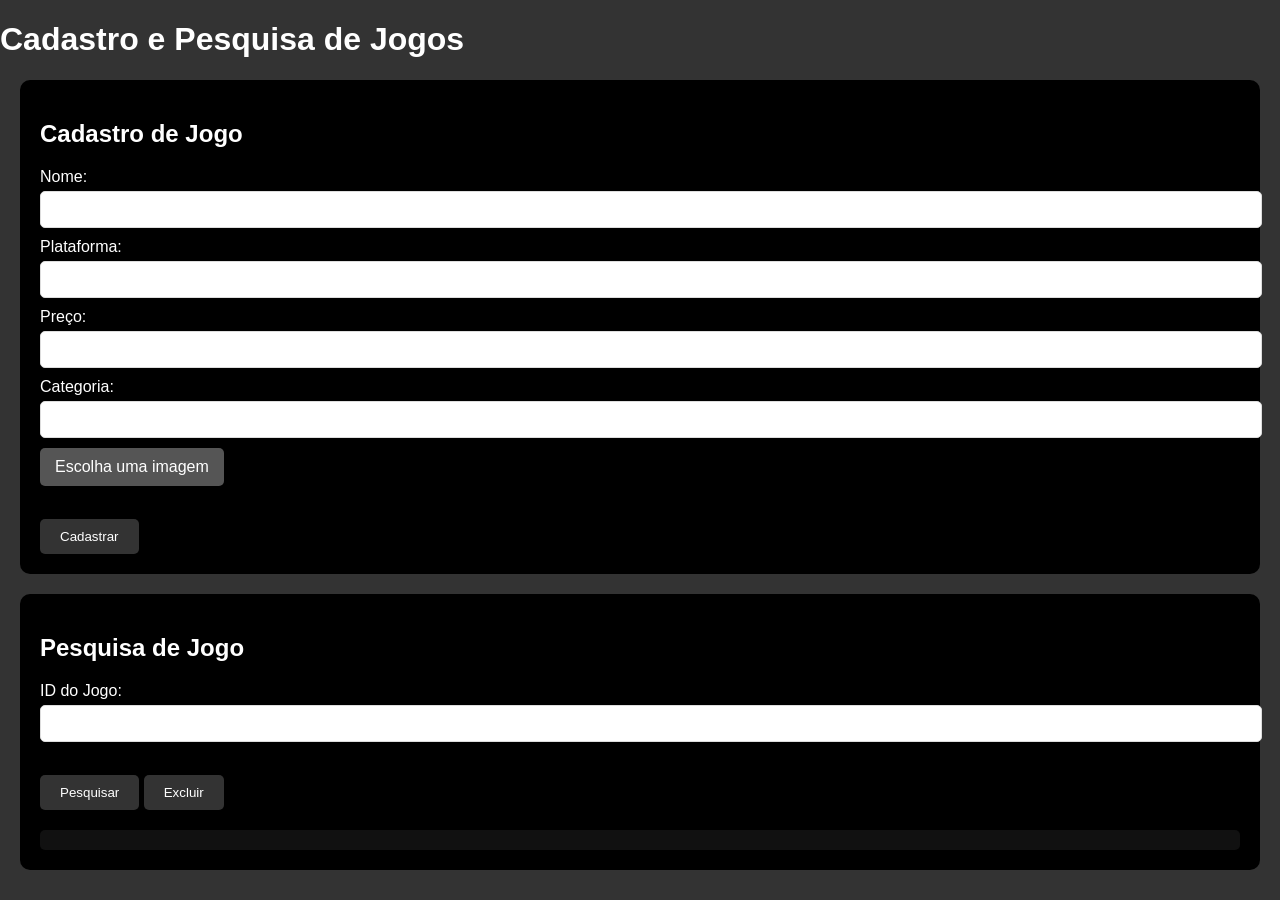
==== prjCadProduto/src/main/resources/static/index.html @ 532fb05b "Add files via upload" ====
<!DOCTYPE html>
<html lang="pt-BR">

<head>
    <meta charset="UTF-8">
    <meta name="viewport" content="width=device-width, initial-scale=1.0">
    <title>Cadastro e Pesquisa de Jogos</title>
    <link rel="stylesheet" href="style.css">
</head>

<body>

<h1>Cadastro e Pesquisa de Jogos</h1>

<div id="cadastro">

    <h2>Cadastro de Jogo</h2>

    <form id="cadastroForm">

        <label for="name">Nome:</label>
        <input type="text" id="name" name="name" required>
        <br>

        <label for="platform">Plataforma:</label>
        <input type="text" id="platform" name="platform" required>
        <br>

        <label for="price">Preço:</label>
        <input type="number" id="price" name="price" step="0.01" required>
        <br>

        <label for="category">Categoria:</label>
        <input type="text" id="category" name="category" required>
        <br>

        <label class="label-file">
            Escolha uma imagem
            <input type="file" id="thumbnail" name="thumbnail" accept=".jpg, .jpeg, .png" required>
        </label>

        <br><br>

        <button type="submit">Cadastrar</button>

    </form>

</div>


<div id="pesquisa">

    <h2>Pesquisa de Jogo</h2>

    <form id="pesquisaForm">

        <label for="searchId">ID do Jogo:</label>
        <input type="number" id="searchId" name="searchId">

        <br><br>

        <button type="button" onclick="pesquisarJogo()">Pesquisar</button>
        <button type="button" onclick="excluirJogo()">Excluir</button>

    </form>

    <div id="resultadoPesquisa"></div>

</div>

<script src="script.js"></script>

</body>
</html>
---- prjCadProduto/src/main/resources/static/style.css ----
/* style.css */

body {
    font-family: Arial, sans-serif;
    background-color: #333;
    color: #fff;
    margin: 0;
    padding: 0;
}

h1, h2, h3 {
    color: #fff;
}

/* Containers */
#cadastro, #pesquisa {
    background-color: #000;
    padding: 20px;
    margin: 20px;
    border-radius: 10px;
}

/* Labels */
label {
    display: block;
    margin-bottom: 5px;
}

/* Inputs texto e número */
input[type="text"],
input[type="number"] {
    width: 100%;
    padding: 10px;
    margin-bottom: 10px;
    border: 1px solid #ddd;
    border-radius: 5px;
    background-color: #fff;
    color: #333;
}

/* Input file escondido */
input[type="file"] {
    display: none;
}

/* Botão estilizado para arquivo */
.label-file {
    display: inline-block;
    background-color: #555;
    color: #fff;
    padding: 10px 15px;
    border-radius: 5px;
    cursor: pointer;
    margin-bottom: 10px;
}

.label-file:hover {
    background-color: #777;
}

/* Botões */
button {
    background-color: #333;
    color: #fff;
    padding: 10px 20px;
    border: none;
    border-radius: 5px;
    cursor: pointer;
    margin-top: 5px;
}

button:hover {
    background-color: #444;
}

/* Resultado da pesquisa */
#resultadoPesquisa {
    margin-top: 20px;
    padding: 10px;
    background-color: #111;
    border-radius: 5px;
}

/* Imagem retornada da API */
#resultadoPesquisa img {
    max-width: 200px;
    margin-top: 10px;
    border-radius: 5px;
    border: 2px solid #444;
}
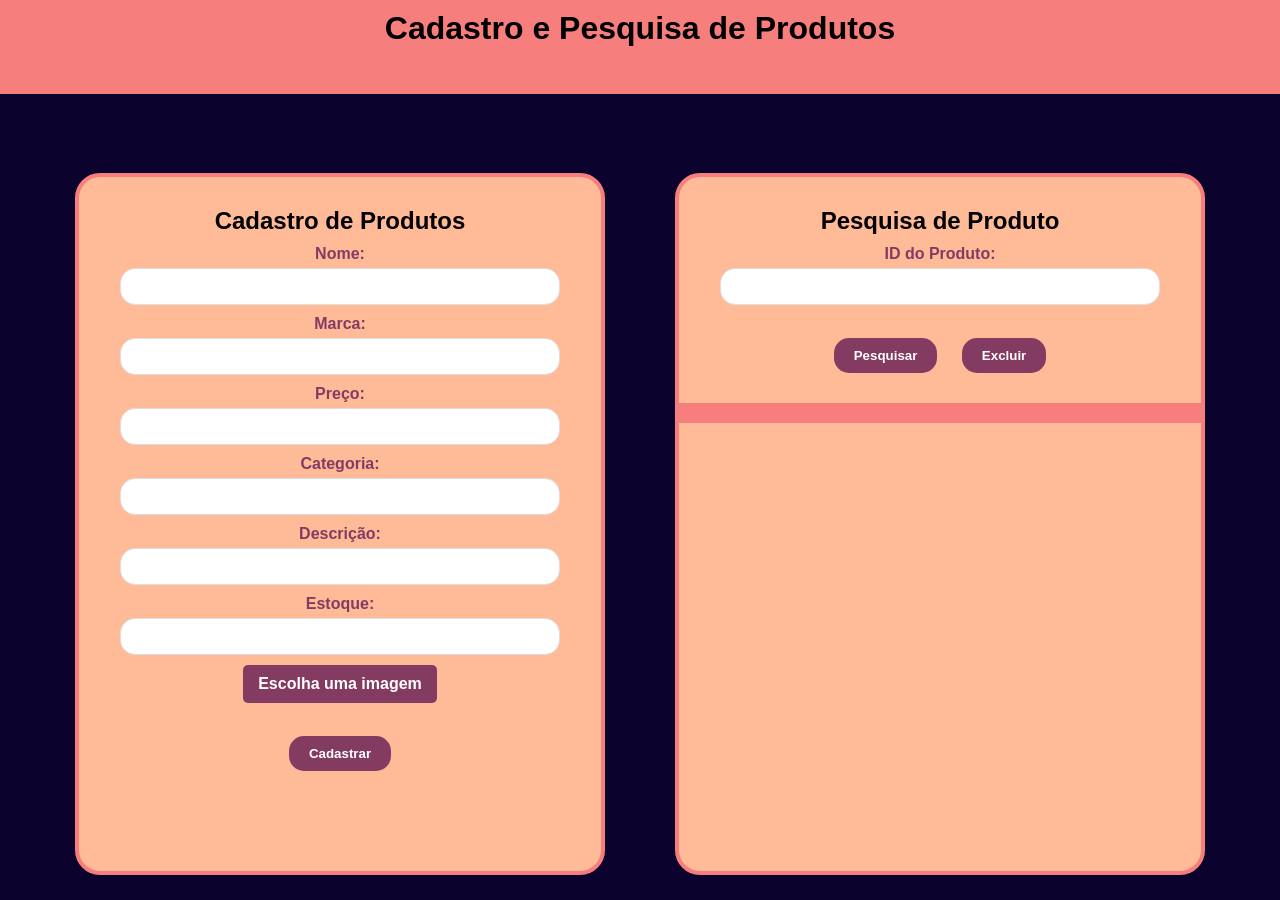
==== commit 2d8bff06: "Mudanças no front e nas entidades Entidade produtos com novas variáveis e adaptação no js para funci" ====
--- a/prjCadProduto/src/main/resources/static/index.html
+++ b/prjCadProduto/src/main/resources/static/index.html
@@ -4,17 +4,18 @@
 <head>
     <meta charset="UTF-8">
     <meta name="viewport" content="width=device-width, initial-scale=1.0">
-    <title>Cadastro e Pesquisa de Jogos</title>
+    <title>Cadastro e Pesquisa de Produtos</title>
     <link rel="stylesheet" href="style.css">
 </head>
 
 <body>
 
-<h1>Cadastro e Pesquisa de Jogos</h1>
+<h1>Cadastro e Pesquisa de Produtos</h1>
 
-<div id="cadastro">
+<main>
+    <div id="cadastro">
 
-    <h2>Cadastro de Jogo</h2>
+    <h2>Cadastro de Produtos</h2>
 
     <form id="cadastroForm">
 
@@ -22,8 +23,8 @@
         <input type="text" id="name" name="name" required>
         <br>
 
-        <label for="platform">Plataforma:</label>
-        <input type="text" id="platform" name="platform" required>
+        <label for="brand">Marca:</label>
+        <input type="text" id="brand" name="brand" required>
         <br>
 
         <label for="price">Preço:</label>
@@ -33,6 +34,14 @@
         <label for="category">Categoria:</label>
         <input type="text" id="category" name="category" required>
         <br>
+		
+		<label for="description">Descrição:</label>
+		<input type="text" id="description" name="description" required>
+		<br>
+
+		<label for="category">Estoque:</label>
+		<input type="number" id="stock" name="stock" required>
+		<br>
 
         <label class="label-file">
             Escolha uma imagem
@@ -50,23 +59,23 @@
 
 <div id="pesquisa">
 
-    <h2>Pesquisa de Jogo</h2>
+    <h2>Pesquisa de Produto</h2>
 
     <form id="pesquisaForm">
 
-        <label for="searchId">ID do Jogo:</label>
+        <label for="searchId">ID do Produto:</label>
         <input type="number" id="searchId" name="searchId">
 
         <br><br>
 
-        <button type="button" onclick="pesquisarJogo()">Pesquisar</button>
-        <button type="button" onclick="excluirJogo()">Excluir</button>
-
+        <button type="button" onclick="pesquisarProduto()">Pesquisar</button>
+        <button type="button" onclick="excluirProduto()">Excluir</button>
     </form>
 
     <div id="resultadoPesquisa"></div>
 
 </div>
+</main>
 
 <script src="script.js"></script>
 
--- a/prjCadProduto/src/main/resources/static/style.css
+++ b/prjCadProduto/src/main/resources/static/style.css
@@ -1,39 +1,62 @@
 /* style.css */
-
-body {
+*{
+    text-align: center;
     font-family: Arial, sans-serif;
-    background-color: #333;
-    color: #fff;
+    color: #843B62;
     margin: 0;
     padding: 0;
 }
 
+body {
+    display: grid;
+    height: 100vh;
+    width: 100vw;
+    background-color: #0B032D;
+}
+
+main{
+    display: grid;
+    grid-template-columns: 1fr 1fr;
+    gap: 20px;
+    margin: 0;
+    margin-left: 50px;
+    margin-right: 50px;
+}
+
 h1, h2, h3 {
-    color: #fff;
+    color: #000000;
+    margin: 0;
+    margin-top: 20px;
+    padding: 10px;
+}
+h1{
+    background-color: #F67E7D;
+    margin: 0;
+    height: 50%;
 }
 
 /* Containers */
 #cadastro, #pesquisa {
-    background-color: #000;
-    padding: 20px;
-    margin: 20px;
-    border-radius: 10px;
+    background-color: #ffba97;
+    border-radius: 25px;
+    margin: 25px;
+    border: 4px solid #F67E7D;
 }
-
 /* Labels */
 label {
     display: block;
     margin-bottom: 5px;
+    font-weight: bolder;
 }
 
 /* Inputs texto e número */
 input[type="text"],
 input[type="number"] {
-    width: 100%;
+    width: 80%;
     padding: 10px;
     margin-bottom: 10px;
     border: 1px solid #ddd;
-    border-radius: 5px;
+    border-radius: 15px;
     background-color: #fff;
     color: #333;
 }
@@ -46,39 +69,43 @@
 /* Botão estilizado para arquivo */
 .label-file {
     display: inline-block;
-    background-color: #555;
+    background-color: #843B62;
     color: #fff;
     padding: 10px 15px;
     border-radius: 5px;
     cursor: pointer;
     margin-bottom: 10px;
+    transition: 0.4s;
 }
 
 .label-file:hover {
-    background-color: #777;
+    scale: 1.05;
 }
 
 /* Botões */
 button {
-    background-color: #333;
+    background-color: #843B62;
     color: #fff;
     padding: 10px 20px;
     border: none;
-    border-radius: 5px;
+    border-radius: 15px;
     cursor: pointer;
+    margin: 10px;
     margin-top: 5px;
+    font-weight: bolder;
+    transition: 0.4s;
 }
 
 button:hover {
-    background-color: #444;
+    scale: 1.05;
+    background-color: #843B62;
 }
 
 /* Resultado da pesquisa */
 #resultadoPesquisa {
     margin-top: 20px;
     padding: 10px;
-    background-color: #111;
-    border-radius: 5px;
+    background-color: #F67E7D;
 }
 
 /* Imagem retornada da API */
@@ -86,5 +113,5 @@
     max-width: 200px;
     margin-top: 10px;
     border-radius: 5px;
-    border: 2px solid #444;
-}+    border: 2px solid #843B62;
+}
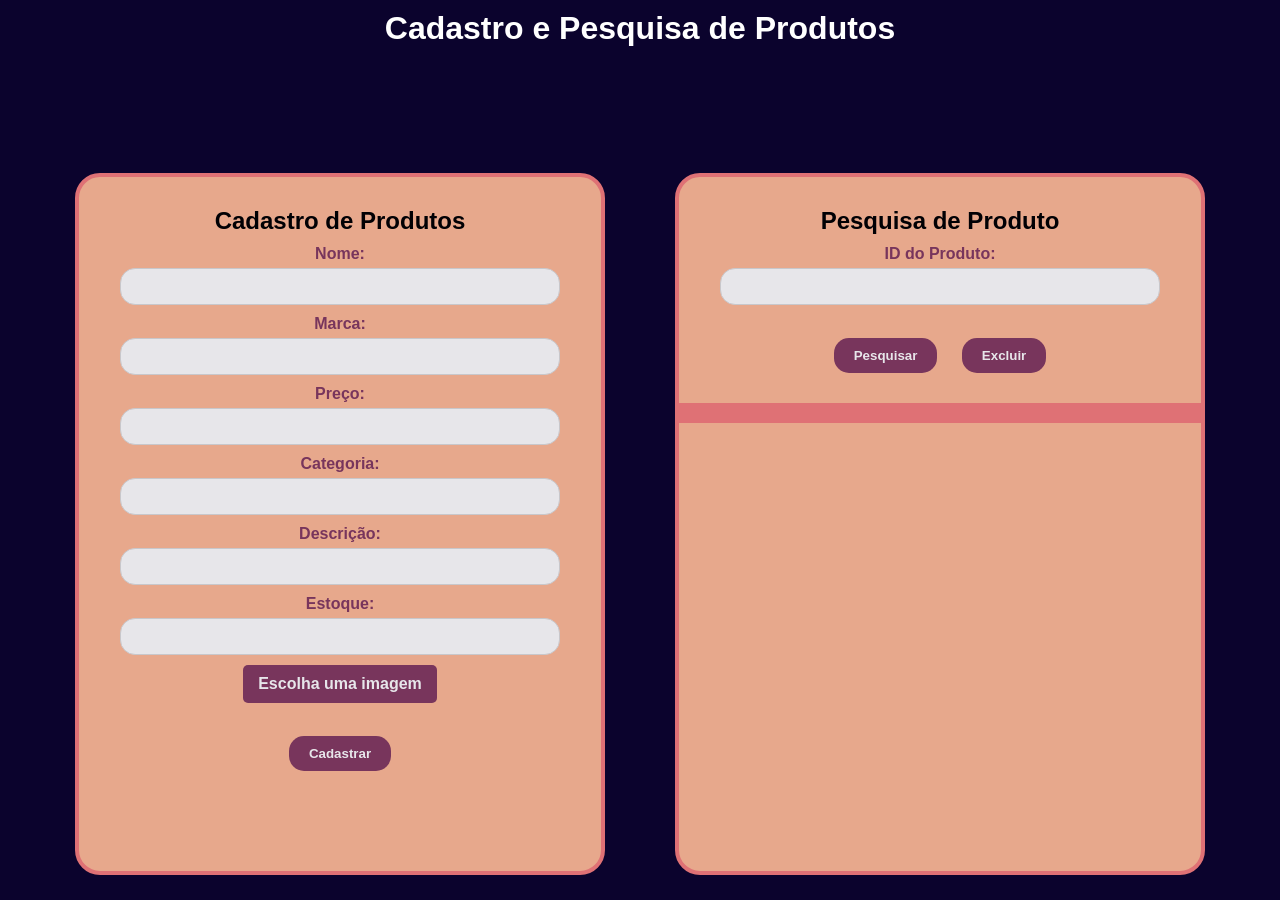
==== commit ec1569f5: "Mudanças no frontend" ====
--- a/prjCadProduto/src/main/resources/static/index.html
+++ b/prjCadProduto/src/main/resources/static/index.html
@@ -10,74 +10,76 @@
 
 <body>
 
-<h1>Cadastro e Pesquisa de Produtos</h1>
+    <h1>Cadastro e Pesquisa de Produtos</h1>
 
-<main>
-    <div id="cadastro">
+    <main>
+        <div id="cadastro">
 
-    <h2>Cadastro de Produtos</h2>
+            <h2>Cadastro de Produtos</h2>
 
-    <form id="cadastroForm">
+            <form id="cadastroForm">
 
-        <label for="name">Nome:</label>
-        <input type="text" id="name" name="name" required>
-        <br>
+                <label for="name">Nome:</label>
+                <input type="text" id="name" name="name" required>
+                <br>
 
-        <label for="brand">Marca:</label>
-        <input type="text" id="brand" name="brand" required>
-        <br>
+                <label for="brand">Marca:</label>
+                <input type="text" id="brand" name="brand" required>
+                <br>
 
-        <label for="price">Preço:</label>
-        <input type="number" id="price" name="price" step="0.01" required>
-        <br>
+                <label for="price">Preço:</label>
+                <input type="number" id="price" name="price" step="0.01" required>
+                <br>
 
-        <label for="category">Categoria:</label>
-        <input type="text" id="category" name="category" required>
-        <br>
-		
-		<label for="description">Descrição:</label>
-		<input type="text" id="description" name="description" required>
-		<br>
+                <label for="category">Categoria:</label>
+                <input type="text" id="category" name="category" required>
+                <br>
 
-		<label for="category">Estoque:</label>
-		<input type="number" id="stock" name="stock" required>
-		<br>
+                <label for="description">Descrição:</label>
+                <input type="text" id="description" name="description" required>
+                <br>
 
-        <label class="label-file">
-            Escolha uma imagem
-            <input type="file" id="thumbnail" name="thumbnail" accept=".jpg, .jpeg, .png" required>
-        </label>
+                <label for="category">Estoque:</label>
+                <input type="number" id="stock" name="stock" required>
+                <br>
 
-        <br><br>
+                <label class="label-file">
+                    Escolha uma imagem
+                    <input type="file" id="thumbnail" name="thumbnail" accept=".jpg, .jpeg, .png" required>
+                </label>
 
-        <button type="submit">Cadastrar</button>
+                <br><br>
 
-    </form>
+                <button type="submit">Cadastrar</button>
 
-</div>
+            </form>
+
+        </div>
 
 
-<div id="pesquisa">
+        <div id="pesquisa">
 
-    <h2>Pesquisa de Produto</h2>
+            <h2>Pesquisa de Produto</h2>
 
-    <form id="pesquisaForm">
+            <form id="pesquisaForm">
 
-        <label for="searchId">ID do Produto:</label>
-        <input type="number" id="searchId" name="searchId">
+                <label for="searchId">ID do Produto:</label>
+                <input type="number" id="searchId" name="searchId">
 
-        <br><br>
+                <br><br>
 
-        <button type="button" onclick="pesquisarProduto()">Pesquisar</button>
-        <button type="button" onclick="excluirProduto()">Excluir</button>
-    </form>
+                <button type="button" onclick="pesquisarProduto()">Pesquisar</button>
+                <button type="button" onclick="excluirProduto()">Excluir</button>
+            </form>
 
-    <div id="resultadoPesquisa"></div>
+            <div id="resultadoPesquisa"></div>
 
-</div>
-</main>
+        </div>
+    </main>
 
-<script src="script.js"></script>
+
+    <script src="script.js"></script>
 
 </body>
+
 </html>
--- a/prjCadProduto/src/main/resources/static/style.css
+++ b/prjCadProduto/src/main/resources/static/style.css
@@ -30,7 +30,7 @@
     padding: 10px;
 }
 h1{
-    background-color: #F67E7D;
+    color: white;
     margin: 0;
     height: 50%;
 }
@@ -41,6 +41,14 @@
     border-radius: 25px;
     margin: 25px;
     border: 4px solid #F67E7D;
+    transition: 0.3s;
+    opacity: 0.9;
+}
+
+#cadastro:hover, #pesquisa:hover {
+    opacity: 1;
+    scale: 1.03;
+    box-shadow: 0px 0px 2px white;
 }
 /* Labels */
 label {
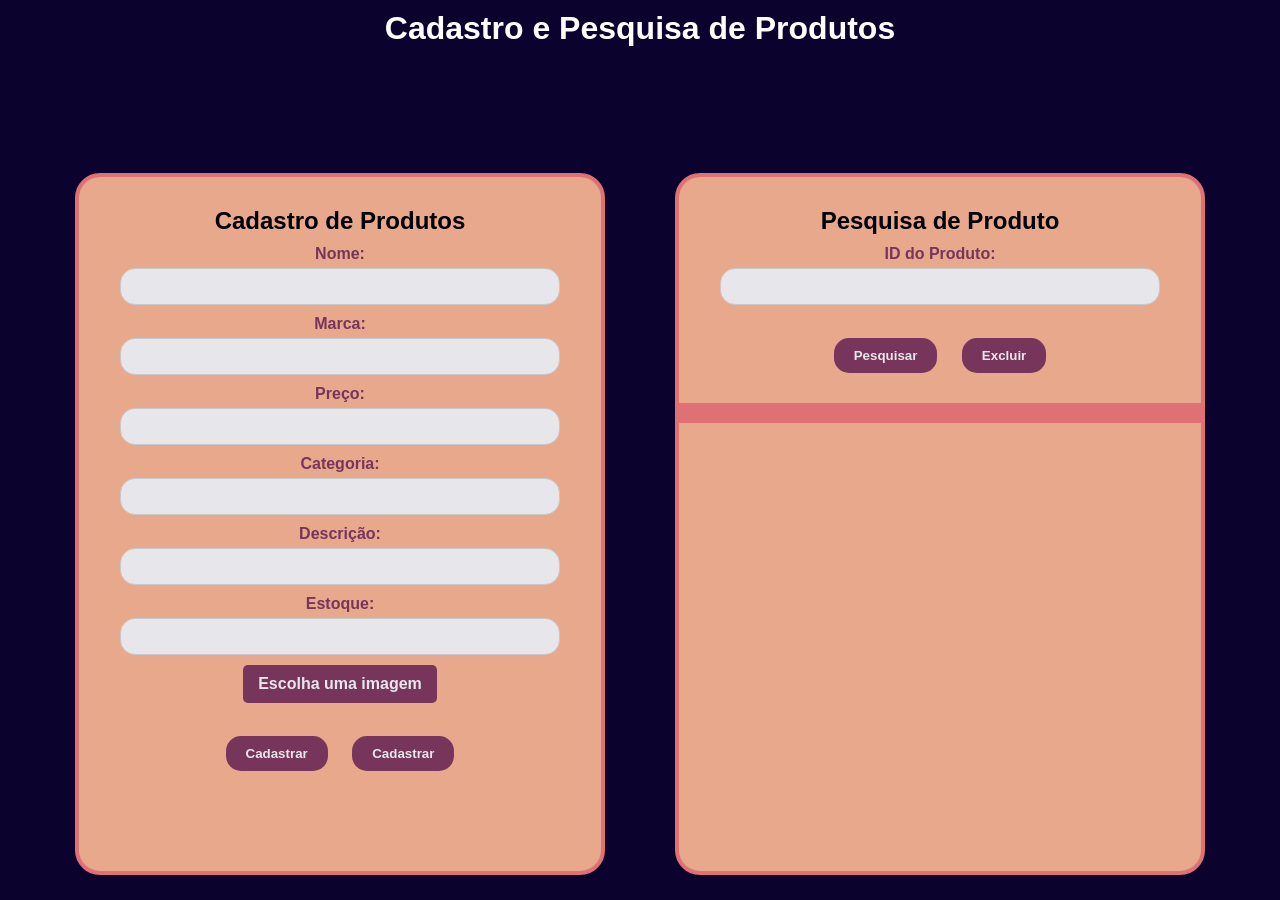
==== commit e4d2299b: "Correção de bugs" ====
--- a/prjCadProduto/src/main/resources/static/index.html
+++ b/prjCadProduto/src/main/resources/static/index.html
@@ -49,8 +49,9 @@
                 </label>
 
                 <br><br>
+				<button onclick="cadastrarProduto(event)">Cadastrar</button>
 
-                <button type="submit">Cadastrar</button>
+                <button type="submit" onclick="cadastrarProduto()">Cadastrar</button>
 
             </form>
 
